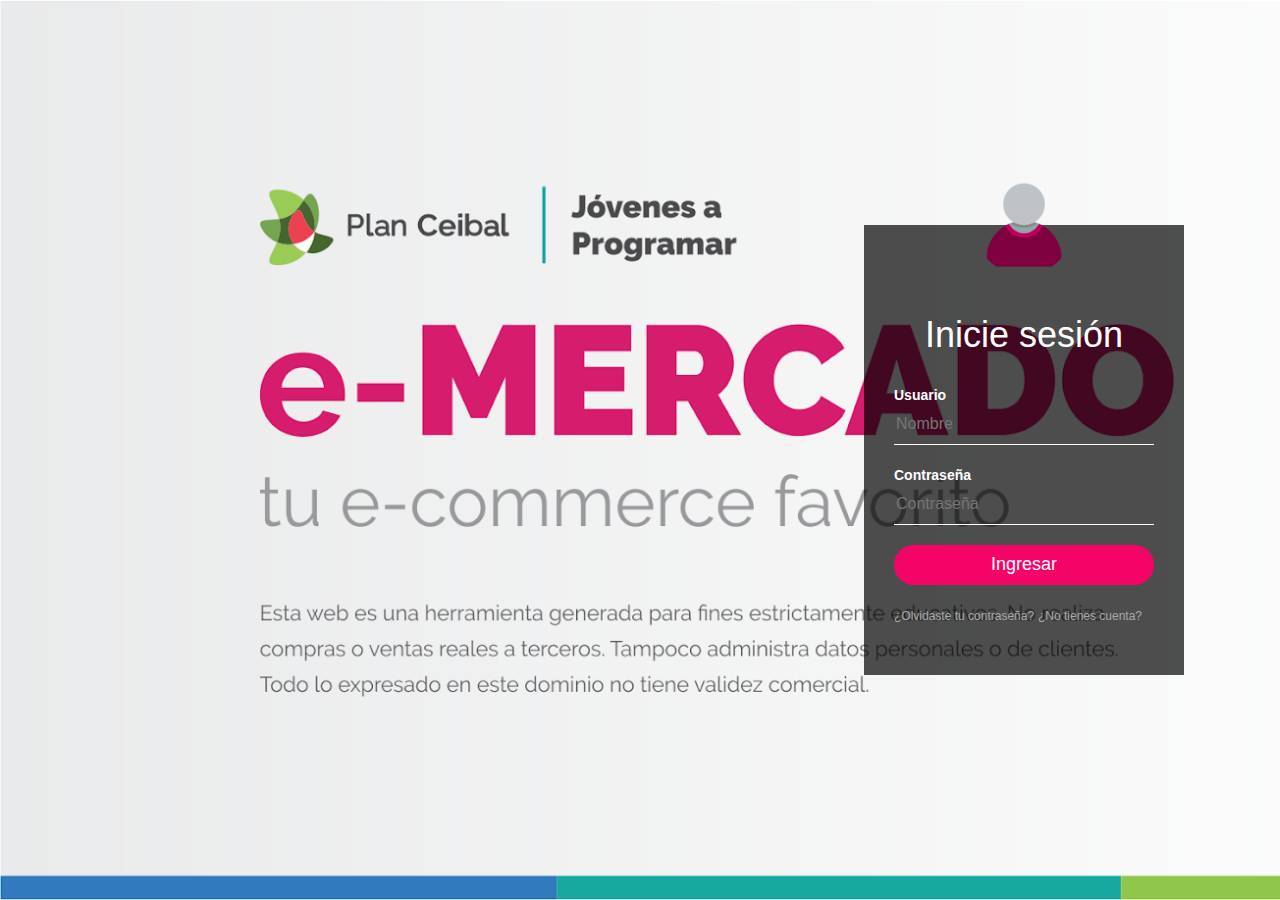
==== index.html @ 57e8172c "Update index.html" ====
<DOCTYPE! html>
        <html lang="en">
    <head>
        <meta http-equiv="Content-Type" content="text/html; charset=UTF-8">
        <meta name="viewport" content="width=device-width, initial-scale=1, shrink-to-fit=no">
        <meta name="Andrea Fernandez " content="Grupo 136 JAP">
        <title>Login</title>
        <link rel="stylesheet" type="text/css" href="css/index.css">
        <!-- Latest compiled and minified CSS -->
        <link rel="stylesheet" href="https://maxcdn.bootstrapcdn.com/bootstrap/3.4.0/css/bootstrap.min.css">
        <script type= "text/javascript" src="js/index.js"></script>
        <script src="https://ajax.googleapis.com/ajax/libs/jquery/2.1.1/jquery.min.js"></script>
        <script src="https://apis.google.com/js/platform.js?onload=init" async defer></script>
        <meta name="google-signin-client_id" content="485493375484-pi1k1ntjhmlcem9kcts91liah5cpp4tf.apps.googleusercontent.com">
      
    </head>

    <body>
        <div class="loginbox">
            <img src="img/icon.png" class="icono">
            <h1>Inicie sesión</h1>
            <form id="form" action="#"> <!--Where to send the form-data when the form is submitted-->
               <p>Usuario</p>
                <input  type="text" id="user" placeholder="Nombre" required>
                <p>Contraseña</p>
                <input type="password"id="pwd"  placeholder="Contraseña" required>
                <input type="submit"  value="Ingresar"  onclick="UsuarioAutenticacion()"><br>
                <div class="g-signin2" data-onsuccess="onSignIn" data-theme="dark" ></div> <!--boton de google-->
               
                <a href="#">¿Olvidaste tu contraseña?</a>
                <a href="#">¿No tienes cuenta?</a>
            </form>
        </div>
    </body>

    </html>
---- css/index.css ----
body{
    margin: 0;
    padding: 0;
    background: url('../img/cover_back.png');
    background-size: cover;
    background-position: absolute;
    font-family: sans-serif;
}

.loginbox{
    width: 320px;
    height: 450px;
    background:  #000000b0;
    color: #fff;
    top: 50%;
    left: 5%;
    position: relative;
    float: right;
    transform: translate(-50%,-50%);
    box-sizing: border-box;
    padding: 70px 30px;
}

.icono{
    width: 100px;
    height: 100px;
    border-radius: 50%;
    position: absolute;
    top: -50px;
    left: calc(50% - 50px);
}

h1{
    margin: 0;
    padding: 0 0 20px;
    text-align: center;
    font-size: 22px;
}

.loginbox p{
    margin: 0;
    padding: 0;
    font-weight: bold;
}

.loginbox input{
    width: 100%;
    margin-bottom: 20px;
}

.loginbox input[type="text"], input[type="password"]
{
    border: none;
    border-bottom: 1px solid #fff;
    background: transparent;
    outline: none;
    height: 40px;
    color: #fff;
    font-size: 16px;
}
.loginbox input[type="submit"]
{
    border: none;
    outline: none;
    height: 40px;
    background: #ff006af1;
    color: #fff;
    font-size: 18px;
    border-radius: 20px;
}
.loginbox input[type="submit"]:hover
{
    cursor: pointer;
    background: darkgray ;
    color:#000000;
}
.loginbox a{
    text-decoration: none;
    font-size: 12px;
    line-height: 20px;
    color: darkgrey;
}

.loginbox a:hover
{
    color:  #ff006af1;
}

label
{
 color: white;
 font-size: 10px;
}
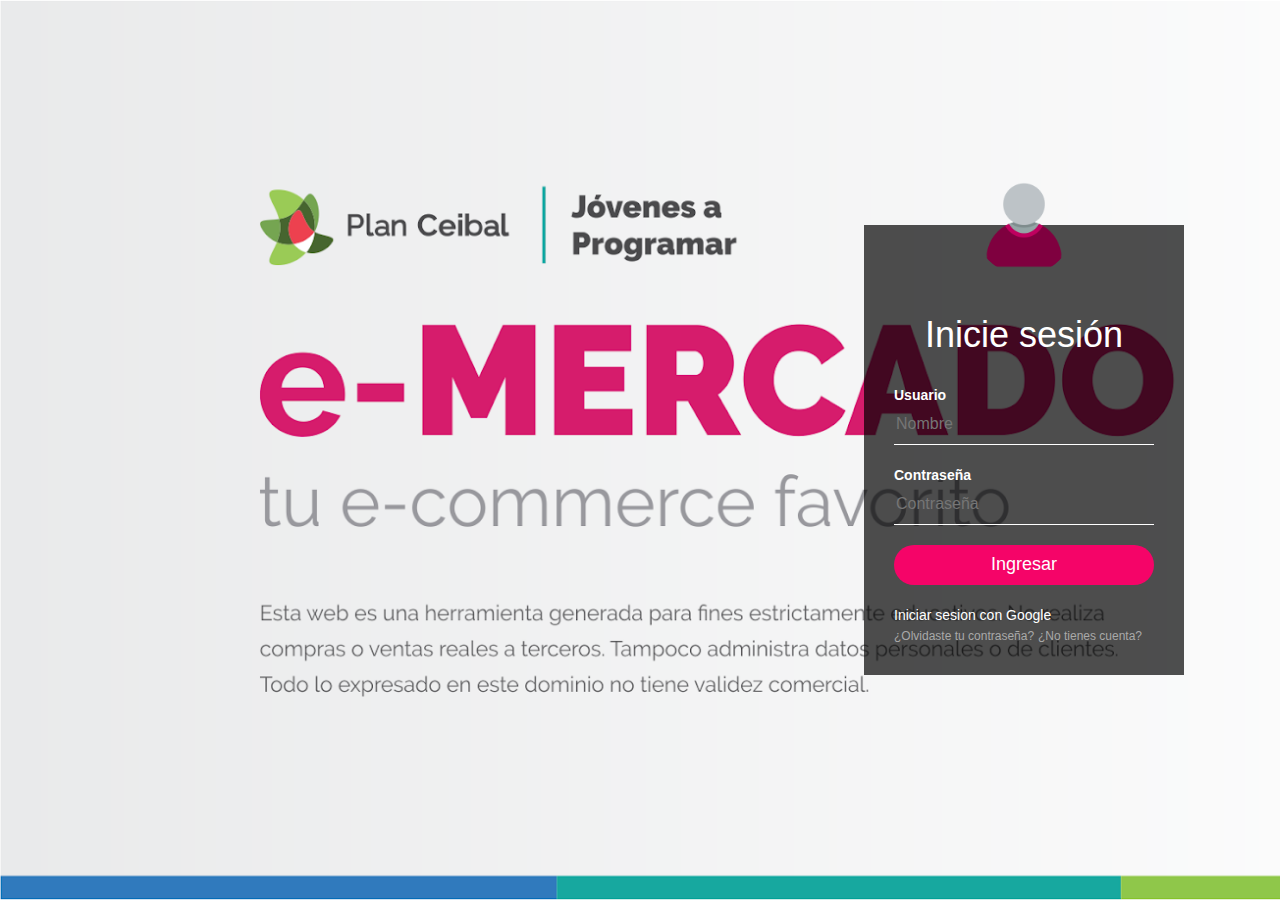
==== commit 1db67d5d: "Update index.html" ====
--- a/index.html
+++ b/index.html
@@ -9,7 +9,6 @@
         <!-- Latest compiled and minified CSS -->
         <link rel="stylesheet" href="https://maxcdn.bootstrapcdn.com/bootstrap/3.4.0/css/bootstrap.min.css">
         <script type= "text/javascript" src="js/index.js"></script>
-        <script src="https://ajax.googleapis.com/ajax/libs/jquery/2.1.1/jquery.min.js"></script>
         <script src="https://apis.google.com/js/platform.js?onload=init" async defer></script>
         <meta name="google-signin-client_id" content="485493375484-pi1k1ntjhmlcem9kcts91liah5cpp4tf.apps.googleusercontent.com">
       
@@ -25,7 +24,7 @@
                 <p>Contraseña</p>
                 <input type="password"id="pwd"  placeholder="Contraseña" required>
                 <input type="submit"  value="Ingresar"  onclick="UsuarioAutenticacion()"><br>
-                <div class="g-signin2" data-onsuccess="onSignIn" data-theme="dark" ></div> <!--boton de google-->
+                <div class="g-signin2" data-onsuccess="onSignIn" data-theme="dark" >Iniciar sesion con Google</div> <!--boton de google-->
                
                 <a href="#">¿Olvidaste tu contraseña?</a>
                 <a href="#">¿No tienes cuenta?</a>
